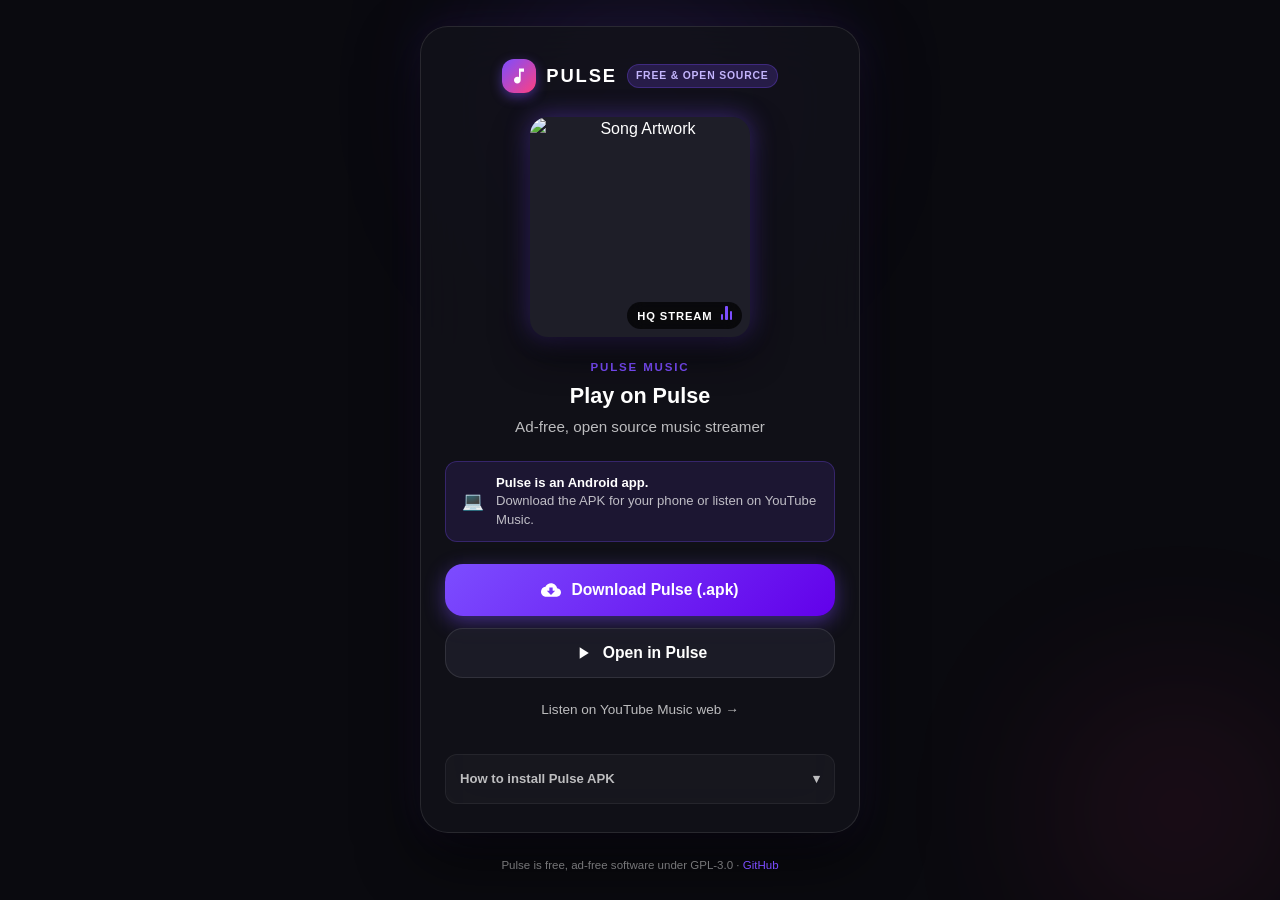
==== docs/watch/index.html @ e2cb512b "feat: add pulse proprietary share links, deep linking, and web landing page" ====
<!DOCTYPE html>
<html lang="en">
<head>
  <meta charset="UTF-8">
  <meta name="viewport" content="width=device-width, initial-scale=1.0, maximum-scale=1.0, user-scalable=no">
  <meta name="theme-color" content="#0a0a0f">
  <meta name="description" content="Listen to this song on Pulse — the free, ad-free, open-source music streamer for Android.">
  <title>Pulse Music · Play</title>
  <link rel="stylesheet" href="../style.css">
  <link rel="icon" type="image/png" href="../screenshots/now-playing.png">
</head>
<body>
  <!-- Ambient background glow -->
  <div class="bg-glow-orb orb-primary"></div>
  <div class="bg-glow-orb orb-accent"></div>

  <!-- Main Card -->
  <main class="main-card">
    <!-- Brand Header -->
    <header class="brand-header">
      <div class="brand-icon">
        <svg viewBox="0 0 24 24">
          <path d="M12 3v10.55c-.59-.34-1.27-.55-2-.55-2.21 0-4 1.79-4 4s1.79 4 4 4 4-1.79 4-4V7h4V3h-6z"/>
        </svg>
      </div>
      <span class="brand-title">PULSE</span>
      <span class="brand-badge">Free & Open Source</span>
    </header>

    <!-- Artwork -->
    <div class="artwork-wrapper">
      <img id="artwork" class="artwork-img" src="../screenshots/now-playing.png" alt="Song Artwork">
      <div class="artwork-badge">
        <span>HQ STREAM</span>
        <span class="eq-container">
          <span class="eq-bar"></span>
          <span class="eq-bar"></span>
          <span class="eq-bar"></span>
        </span>
      </div>
    </div>

    <!-- Song Metadata -->
    <div class="song-meta">
      <div id="song-kind" class="song-kind">Song</div>
      <h1 id="song-title" class="song-title">Loading track…</h1>
      <p id="song-artist" class="song-artist">Pulse Music</p>
    </div>

    <!-- Status Banner -->
    <div id="status-banner" class="status-banner">
      <div class="status-spinner"></div>
      <span id="status-icon" class="status-icon-ready" style="display: none;"></span>
      <div id="status-text" class="status-text">
        <strong>Connecting to Pulse…</strong>
        Opening track in your app or preparing download.
      </div>
    </div>

    <!-- Action Buttons -->
    <div class="actions-group">
      <a id="btn-download" class="btn btn-primary" href="https://github.com/Winter-soljer/pulse/releases/latest/download/Pulse.apk">
        <svg width="20" height="20" viewBox="0 0 24 24" fill="currentColor">
          <path d="M19.35 10.04C18.67 6.59 15.64 4 12 4 9.11 4 6.6 5.64 5.35 8.04 2.34 8.36 0 10.91 0 14c0 3.31 2.69 6 6 6h13c2.76 0 5-2.24 5-5 0-2.64-2.05-4.78-4.65-4.96zM17 13l-5 5-5-5h3V9h4v4h3z"/>
        </svg>
        <span>Download Pulse (.apk)</span>
      </a>

      <button id="btn-open" class="btn btn-secondary" type="button">
        <svg width="20" height="20" viewBox="0 0 24 24" fill="currentColor">
          <path d="M8 5v14l11-7z"/>
        </svg>
        <span>Open in Pulse</span>
      </button>

      <a id="btn-web" class="btn btn-tertiary" href="https://music.youtube.com" target="_blank" rel="noopener">
        Listen on YouTube Music web &rarr;
      </a>
    </div>

    <!-- Installation Guide Dropdown -->
    <details class="install-guide">
      <summary>
        <span>How to install Pulse APK</span>
        <span>&#9662;</span>
      </summary>
      <ol class="install-steps">
        <li>Tap <strong>Download Pulse (.apk)</strong> above.</li>
        <li>Once downloaded, open the file from your notifications or browser downloads.</li>
        <li>Tap <strong>Install</strong> (if asked, allow installation from your browser).</li>
        <li>Tap <strong>Open in Pulse</strong> to play this song instantly!</li>
      </ol>
    </details>
  </main>

  <!-- Footer -->
  <footer class="footer-text">
    <p>Pulse is free, ad-free software under GPL-3.0 · <a href="https://github.com/Winter-soljer/pulse" target="_blank" rel="noopener">GitHub</a></p>
  </footer>

  <script src="../app.js"></script>
</body>
</html>
---- docs/style.css ----
/* ==========================================================================
   Pulse Music - Proprietary Share & Landing Page Styles
   Theme: Midnight Obsidian Glassmorphism with Neon Violet/Magenta Accents
   ========================================================================== */

:root {
  --bg-main: #0a0a0f;
  --bg-card: rgba(18, 18, 26, 0.78);
  --bg-card-border: rgba(255, 255, 255, 0.1);
  --bg-elevated: rgba(30, 30, 42, 0.85);
  
  --primary: #7c4dff;
  --primary-hover: #966aff;
  --primary-glow: rgba(124, 77, 255, 0.45);
  --accent: #ff4081;
  --accent-glow: rgba(255, 64, 129, 0.35);
  
  --text-main: #ffffff;
  --text-secondary: rgba(255, 255, 255, 0.72);
  --text-muted: rgba(255, 255, 255, 0.45);
  
  --radius-lg: 28px;
  --radius-md: 18px;
  --radius-sm: 12px;
  --radius-full: 9999px;
  
  --shadow-lg: 0 24px 60px rgba(0, 0, 0, 0.65), 0 0 40px rgba(124, 77, 255, 0.12);
  --shadow-art: 0 16px 36px rgba(0, 0, 0, 0.55), 0 0 24px var(--primary-glow);
  
  --font-sans: -apple-system, BlinkMacSystemFont, "Segoe UI", Roboto, Helvetica, Arial, sans-serif;
}

* {
  box-sizing: border-box;
  margin: 0;
  padding: 0;
  -webkit-tap-highlight-color: transparent;
}

body {
  font-family: var(--font-sans);
  background-color: var(--bg-main);
  color: var(--text-main);
  min-height: 100vh;
  display: flex;
  flex-direction: column;
  align-items: center;
  justify-content: center;
  padding: 24px 16px;
  position: relative;
  overflow-x: hidden;
  line-height: 1.5;
}

/* Dynamic background glow orbs */
.bg-glow-orb {
  position: fixed;
  border-radius: 50%;
  filter: blur(100px);
  z-index: 0;
  pointer-events: none;
  opacity: 0.6;
  animation: floatOrb 12s ease-in-out infinite alternate;
}

.orb-primary {
  width: 360px;
  height: 360px;
  top: -80px;
  left: 50%;
  transform: translateX(-50%);
  background: radial-gradient(circle, var(--primary-glow) 0%, transparent 70%);
}

.orb-accent {
  width: 300px;
  height: 300px;
  bottom: -60px;
  right: -50px;
  background: radial-gradient(circle, var(--accent-glow) 0%, transparent 70%);
  animation-duration: 15s;
}

@keyframes floatOrb {
  0% { transform: translateY(0) scale(1); }
  50% { transform: translateY(20px) scale(1.08); }
  100% { transform: translateY(-15px) scale(0.95); }
}

/* Main Container Card */
.main-card {
  position: relative;
  z-index: 1;
  width: 100%;
  max-width: 440px;
  background: var(--bg-card);
  backdrop-filter: blur(28px);
  -webkit-backdrop-filter: blur(28px);
  border: 1px solid var(--bg-card-border);
  border-radius: var(--radius-lg);
  box-shadow: var(--shadow-lg);
  padding: 32px 24px 28px;
  display: flex;
  flex-direction: column;
  align-items: center;
  text-align: center;
  transition: transform 0.3s ease;
}

/* App Header / Brand */
.brand-header {
  display: flex;
  align-items: center;
  gap: 10px;
  margin-bottom: 24px;
}

.brand-icon {
  width: 34px;
  height: 34px;
  border-radius: var(--radius-sm);
  background: linear-gradient(135deg, var(--primary), var(--accent));
  display: flex;
  align-items: center;
  justify-content: center;
  box-shadow: 0 4px 12px var(--primary-glow);
}

.brand-icon svg {
  width: 20px;
  height: 20px;
  fill: #fff;
}

.brand-title {
  font-size: 1.15rem;
  font-weight: 800;
  letter-spacing: 0.1em;
  color: #fff;
}

.brand-badge {
  font-size: 0.65rem;
  font-weight: 700;
  text-transform: uppercase;
  letter-spacing: 0.08em;
  padding: 3px 8px;
  border-radius: var(--radius-full);
  background: rgba(124, 77, 255, 0.2);
  color: #c4b5fd;
  border: 1px solid rgba(124, 77, 255, 0.3);
}

/* Artwork & Track Preview */
.artwork-wrapper {
  position: relative;
  width: 220px;
  height: 220px;
  margin-bottom: 22px;
}

.artwork-img {
  width: 100%;
  height: 100%;
  object-fit: cover;
  border-radius: var(--radius-md);
  box-shadow: var(--shadow-art);
  background: #1e1e28;
  display: block;
  transition: transform 0.3s ease;
}

.artwork-badge {
  position: absolute;
  bottom: 8px;
  right: 8px;
  background: rgba(0, 0, 0, 0.7);
  backdrop-filter: blur(8px);
  padding: 4px 10px;
  border-radius: var(--radius-full);
  font-size: 0.7rem;
  font-weight: 700;
  letter-spacing: 0.08em;
  color: #fff;
}

/* Song Meta Information */
.song-meta {
  width: 100%;
  margin-bottom: 22px;
}

.song-kind {
  font-size: 0.72rem;
  font-weight: 700;
  text-transform: uppercase;
  letter-spacing: 0.16em;
  color: var(--primary);
  margin-bottom: 6px;
}

.song-title {
  font-size: 1.35rem;
  font-weight: 800;
  line-height: 1.3;
  margin-bottom: 6px;
  color: #fff;
  overflow: hidden;
  text-overflow: ellipsis;
  display: -webkit-box;
  -webkit-line-clamp: 2;
  -webkit-box-orient: vertical;
}

.song-artist {
  font-size: 0.95rem;
  font-weight: 500;
  color: var(--text-secondary);
  overflow: hidden;
  text-overflow: ellipsis;
  white-space: nowrap;
}

/* Status Banner / Auto-prompt notification */
.status-banner {
  width: 100%;
  background: rgba(124, 77, 255, 0.12);
  border: 1px solid rgba(124, 77, 255, 0.28);
  border-radius: var(--radius-sm);
  padding: 12px 16px;
  margin-bottom: 22px;
  display: flex;
  align-items: center;
  gap: 12px;
  text-align: left;
}

.status-spinner {
  width: 20px;
  height: 20px;
  border: 2px solid rgba(124, 77, 255, 0.3);
  border-top-color: var(--primary);
  border-radius: 50%;
  animation: spin 0.8s linear infinite;
  flex-shrink: 0;
}

@keyframes spin {
  to { transform: rotate(360deg); }
}

.status-icon-ready {
  font-size: 1.1rem;
  flex-shrink: 0;
}

.status-text {
  font-size: 0.82rem;
  color: var(--text-secondary);
  line-height: 1.4;
}

.status-text strong {
  color: #fff;
  display: block;
}

/* Action Buttons */
.actions-group {
  width: 100%;
  display: flex;
  flex-direction: column;
  gap: 12px;
  margin-bottom: 20px;
}

.btn {
  width: 100%;
  padding: 14px 20px;
  border-radius: var(--radius-md);
  font-size: 0.98rem;
  font-weight: 700;
  text-decoration: none;
  cursor: pointer;
  display: flex;
  align-items: center;
  justify-content: center;
  gap: 10px;
  transition: all 0.22s cubic-bezier(0.4, 0, 0.2, 1);
  border: none;
  outline: none;
}

.btn-primary {
  background: linear-gradient(135deg, var(--primary) 0%, #6200ea 100%);
  color: #fff;
  box-shadow: 0 6px 20px var(--primary-glow);
}

.btn-primary:hover, .btn-primary:active {
  transform: translateY(-2px);
  box-shadow: 0 10px 28px var(--primary-glow);
  background: linear-gradient(135deg, var(--primary-hover) 0%, #7c4dff 100%);
}

.btn-secondary {
  background: var(--bg-elevated);
  color: #fff;
  border: 1px solid var(--bg-card-border);
}

.btn-secondary:hover, .btn-secondary:active {
  background: rgba(45, 45, 60, 0.95);
  border-color: rgba(255, 255, 255, 0.2);
  transform: translateY(-1px);
}

.btn-tertiary {
  background: transparent;
  color: var(--text-secondary);
  padding: 10px;
  font-size: 0.85rem;
  font-weight: 500;
}

.btn-tertiary:hover {
  color: #fff;
  text-decoration: underline;
}

/* Installation Guide Expandable */
.install-guide {
  width: 100%;
  background: rgba(255, 255, 255, 0.03);
  border: 1px solid rgba(255, 255, 255, 0.06);
  border-radius: var(--radius-sm);
  padding: 14px;
  margin-top: 4px;
  text-align: left;
}

.install-guide summary {
  cursor: pointer;
  font-size: 0.82rem;
  font-weight: 600;
  color: var(--text-secondary);
  display: flex;
  align-items: center;
  justify-content: space-between;
  list-style: none;
}

.install-guide summary::-webkit-details-marker {
  display: none;
}

.install-steps {
  margin-top: 10px;
  padding-left: 18px;
  font-size: 0.78rem;
  color: var(--text-muted);
  line-height: 1.6;
}

.install-steps li {
  margin-bottom: 4px;
}

.install-steps strong {
  color: var(--text-secondary);
}

/* Footer / Disclaimer */
.footer-text {
  margin-top: 24px;
  font-size: 0.72rem;
  color: var(--text-muted);
  text-align: center;
  z-index: 1;
}

.footer-text a {
  color: var(--primary);
  text-decoration: none;
}

.footer-text a:hover {
  text-decoration: underline;
}

/* Equalizer Bars Animation */
.eq-container {
  display: inline-flex;
  align-items: flex-end;
  gap: 2px;
  height: 14px;
  margin-left: 4px;
}

.eq-bar {
  width: 2.5px;
  background-color: var(--primary);
  border-radius: 1px;
  animation: eqBounce 1s ease-in-out infinite alternate;
}

.eq-bar:nth-child(1) { height: 6px; animation-delay: 0.1s; }
.eq-bar:nth-child(2) { height: 14px; animation-delay: 0.3s; }
.eq-bar:nth-child(3) { height: 9px; animation-delay: 0.2s; }

@keyframes eqBounce {
  0% { transform: scaleY(0.4); }
  100% { transform: scaleY(1); }
}
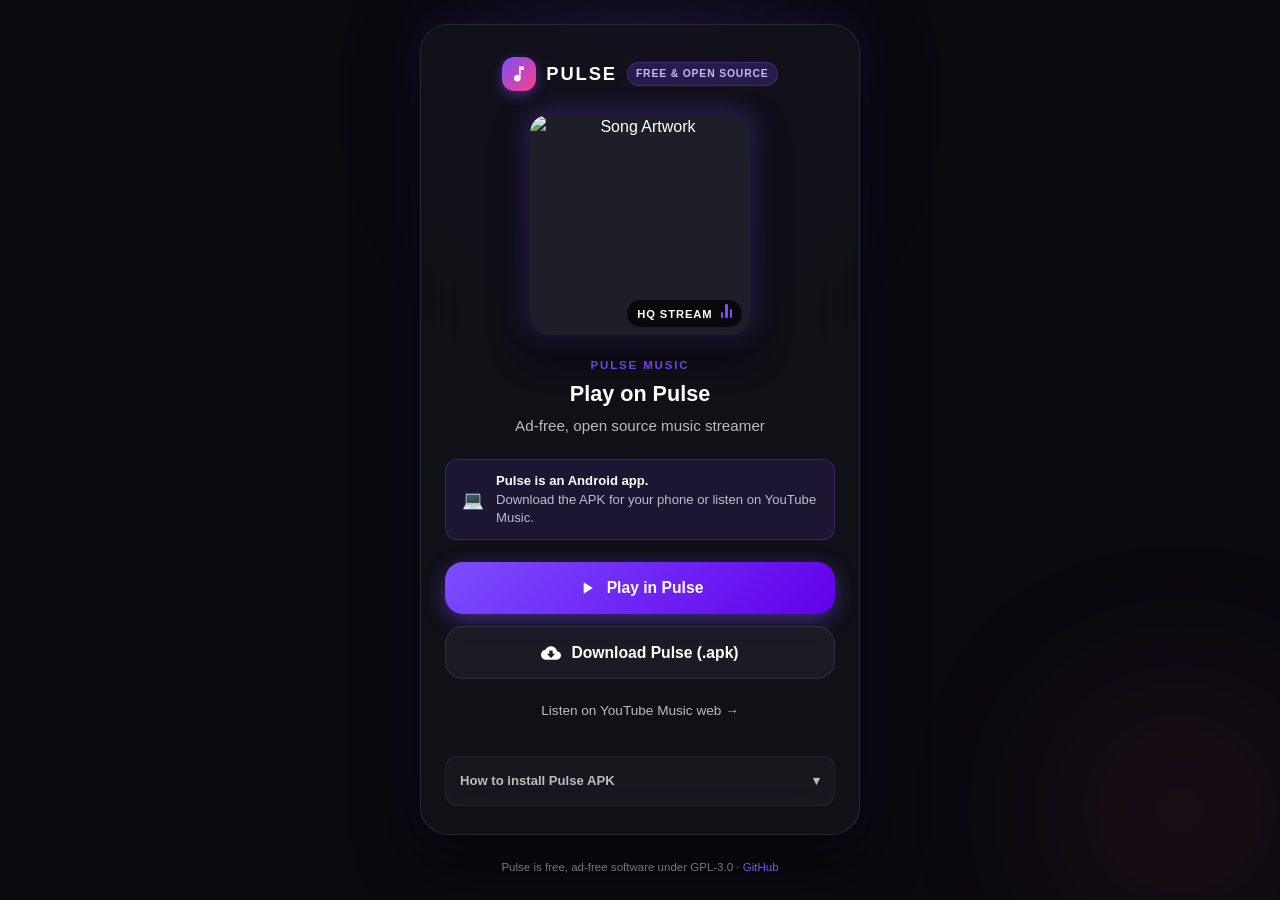
==== commit 388b290d: "fix: make Play in Pulse direct primary action and remove forced redirect timer" ====
--- a/docs/watch/index.html
+++ b/docs/watch/index.html
@@ -59,19 +59,19 @@
 
     <!-- Action Buttons -->
     <div class="actions-group">
-      <a id="btn-download" class="btn btn-primary" href="https://github.com/Winter-soljer/pulse/releases/latest/download/Pulse.apk">
+      <a id="btn-open" class="btn btn-primary" href="#">
+        <svg width="20" height="20" viewBox="0 0 24 24" fill="currentColor">
+          <path d="M8 5v14l11-7z"/>
+        </svg>
+        <span>Play in Pulse</span>
+      </a>
+
+      <a id="btn-download" class="btn btn-secondary" href="https://github.com/Winter-soljer/pulse/releases/latest/download/Pulse.apk">
         <svg width="20" height="20" viewBox="0 0 24 24" fill="currentColor">
           <path d="M19.35 10.04C18.67 6.59 15.64 4 12 4 9.11 4 6.6 5.64 5.35 8.04 2.34 8.36 0 10.91 0 14c0 3.31 2.69 6 6 6h13c2.76 0 5-2.24 5-5 0-2.64-2.05-4.78-4.65-4.96zM17 13l-5 5-5-5h3V9h4v4h3z"/>
         </svg>
         <span>Download Pulse (.apk)</span>
       </a>
-
-      <button id="btn-open" class="btn btn-secondary" type="button">
-        <svg width="20" height="20" viewBox="0 0 24 24" fill="currentColor">
-          <path d="M8 5v14l11-7z"/>
-        </svg>
-        <span>Open in Pulse</span>
-      </button>
 
       <a id="btn-web" class="btn btn-tertiary" href="https://music.youtube.com" target="_blank" rel="noopener">
         Listen on YouTube Music web &rarr;
